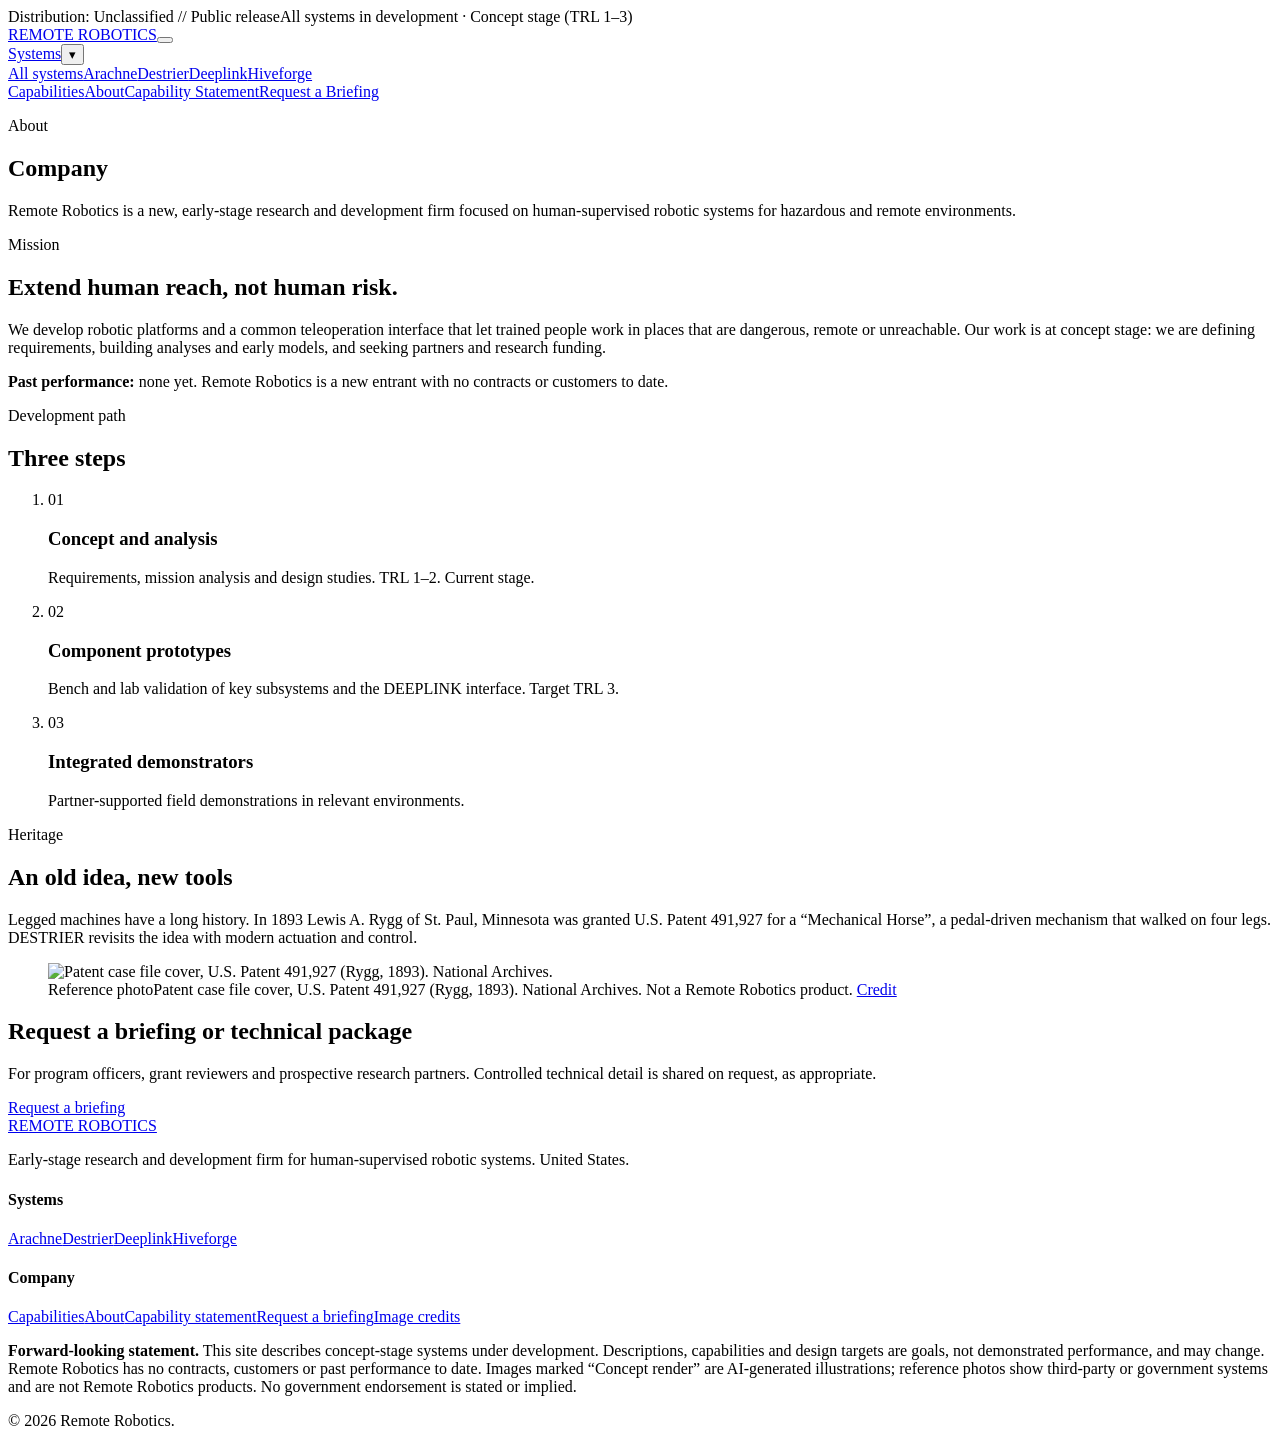
==== about/index.html @ bc03bd7c "v3: professional multi-page site, v3 concept renders, capability statement + PDF" ====
<!doctype html><html lang="en"><head><meta charset="utf-8"><meta name="viewport" content="width=device-width,initial-scale=1">
<title>About | Remote Robotics</title><meta name="description" content="About Remote Robotics: mission, stage and development path."><link rel="canonical" href="https://charlesanthonyleone.github.io/remote-robotics/about/">
<meta property="og:type" content="website"><meta property="og:site_name" content="Remote Robotics"><meta property="og:title" content="About | Remote Robotics"><meta property="og:description" content="About Remote Robotics: mission, stage and development path."><meta property="og:url" content="https://charlesanthonyleone.github.io/remote-robotics/about/"><meta property="og:image" content="https://charlesanthonyleone.github.io/remote-robotics/renders/v3/arachne-studio.jpg"><meta name="twitter:card" content="summary_large_image">
<link rel="icon" type="image/png" href="/remote-robotics/favicon.png"><link rel="preconnect" href="https://fonts.googleapis.com"><link rel="preconnect" href="https://fonts.gstatic.com" crossorigin>
<link href="https://fonts.googleapis.com/css2?family=Inter:wght@400;500;600;700&family=IBM+Plex+Mono:wght@400;500&display=swap" rel="stylesheet"><link rel="stylesheet" href="/remote-robotics/assets/site.css"></head><body>
<div class="dist"><div class="wrap"><span>Distribution: Unclassified // Public release</span><span class="hide-sm">All systems in development · Concept stage (TRL 1–3)</span></div></div>
<header class="hdr"><div class="wrap"><a class="brand" href="/remote-robotics/"><span class="mark"></span>REMOTE ROBOTICS</a><button class="burger" aria-label="Menu" aria-expanded="false"><span></span><span></span><span></span></button><nav class="nav"><div class="dd"><a href="/remote-robotics/systems/">Systems</a><button class="ddbtn" aria-label="Show systems" aria-expanded="false">▾</button><div class="ddmenu"><a href="/remote-robotics/systems/">All systems</a><a href="/remote-robotics/systems/arachne/">Arachne</a><a href="/remote-robotics/systems/destrier/">Destrier</a><a href="/remote-robotics/systems/deeplink/">Deeplink</a><a href="/remote-robotics/systems/hiveforge/">Hiveforge</a></div></div><a href="/remote-robotics/capabilities/">Capabilities</a><a href="/remote-robotics/about/" class="active" aria-current="page">About</a><a href="/remote-robotics/capability-statement/">Capability Statement</a><a href="/remote-robotics/contact/" class="cta">Request a Briefing</a></nav></div></header>
<main><section class="phead"><div class="wrap"><p class="eyebrow">About</p><h1>Company</h1><p class="lead">Remote Robotics is a new, early-stage research and development firm focused on human-supervised robotic systems for hazardous and remote environments.</p></div></section><section class="sec"><div class="wrap two"><div><p class="eyebrow">Mission</p><h2>Extend human reach, not human risk.</h2></div><div><p>We develop robotic platforms and a common teleoperation interface that let trained people work in places that are dangerous, remote or unreachable. Our work is at concept stage: we are defining requirements, building analyses and early models, and seeking partners and research funding.</p><p><strong>Past performance:</strong> none yet. Remote Robotics is a new entrant with no contracts or customers to date.</p></div></div></section>
<section class="sec alt"><div class="wrap"><p class="eyebrow">Development path</p><h2>Three steps</h2><ol class="path"><li><span>01</span><h3>Concept and analysis</h3><p>Requirements, mission analysis and design studies. TRL 1–2. Current stage.</p></li><li><span>02</span><h3>Component prototypes</h3><p>Bench and lab validation of key subsystems and the DEEPLINK interface. Target TRL 3.</p></li><li><span>03</span><h3>Integrated demonstrators</h3><p>Partner-supported field demonstrations in relevant environments.</p></li></ol></div></section>
<section class="sec"><div class="wrap two"><div><p class="eyebrow">Heritage</p><h2>An old idea, new tools</h2><p>Legged machines have a long history. In 1893 Lewis A. Rygg of St. Paul, Minnesota was granted U.S. Patent 491,927 for a “Mechanical Horse”, a pedal-driven mechanism that walked on four legs. DESTRIER revisits the idea with modern actuation and control.</p></div><figure><img src="/remote-robotics/img/rygg.jpg" alt="Patent case file cover, U.S. Patent 491,927 (Rygg, 1893). National Archives." loading="lazy"><figcaption><span class="tag ref">Reference photo</span>Patent case file cover, U.S. Patent 491,927 (Rygg, 1893). National Archives. Not a Remote Robotics product. <a href="/remote-robotics/credits/">Credit</a></figcaption></figure></div></section><section class="ctaband"><div class="wrap"><div><h2>Request a briefing or technical package</h2><p>For program officers, grant reviewers and prospective research partners. Controlled technical detail is shared on request, as appropriate.</p></div><a class="btn" href="/remote-robotics/contact/">Request a briefing</a></div></section></main>
<footer class="ftr"><div class="wrap fgrid"><div><a class="brand" href="/remote-robotics/"><span class="mark"></span>REMOTE ROBOTICS</a><p>Early-stage research and development firm for human-supervised robotic systems. United States.</p></div>
<div><h4>Systems</h4><a href="/remote-robotics/systems/arachne/">Arachne</a><a href="/remote-robotics/systems/destrier/">Destrier</a><a href="/remote-robotics/systems/deeplink/">Deeplink</a><a href="/remote-robotics/systems/hiveforge/">Hiveforge</a></div>
<div><h4>Company</h4><a href="/remote-robotics/capabilities/">Capabilities</a><a href="/remote-robotics/about/">About</a><a href="/remote-robotics/capability-statement/">Capability statement</a><a href="/remote-robotics/contact/">Request a briefing</a><a href="/remote-robotics/credits/">Image credits</a></div></div>
<div class="wrap legal"><p><strong>Forward-looking statement.</strong> This site describes concept-stage systems under development. Descriptions, capabilities and design targets are goals, not demonstrated performance, and may change. Remote Robotics has no contracts, customers or past performance to date. Images marked “Concept render” are AI-generated illustrations; reference photos show third-party or government systems and are not Remote Robotics products. No government endorsement is stated or implied.</p><p>© 2026 Remote Robotics.</p></div></footer>
<script src="/remote-robotics/assets/site.js"></script></body></html>
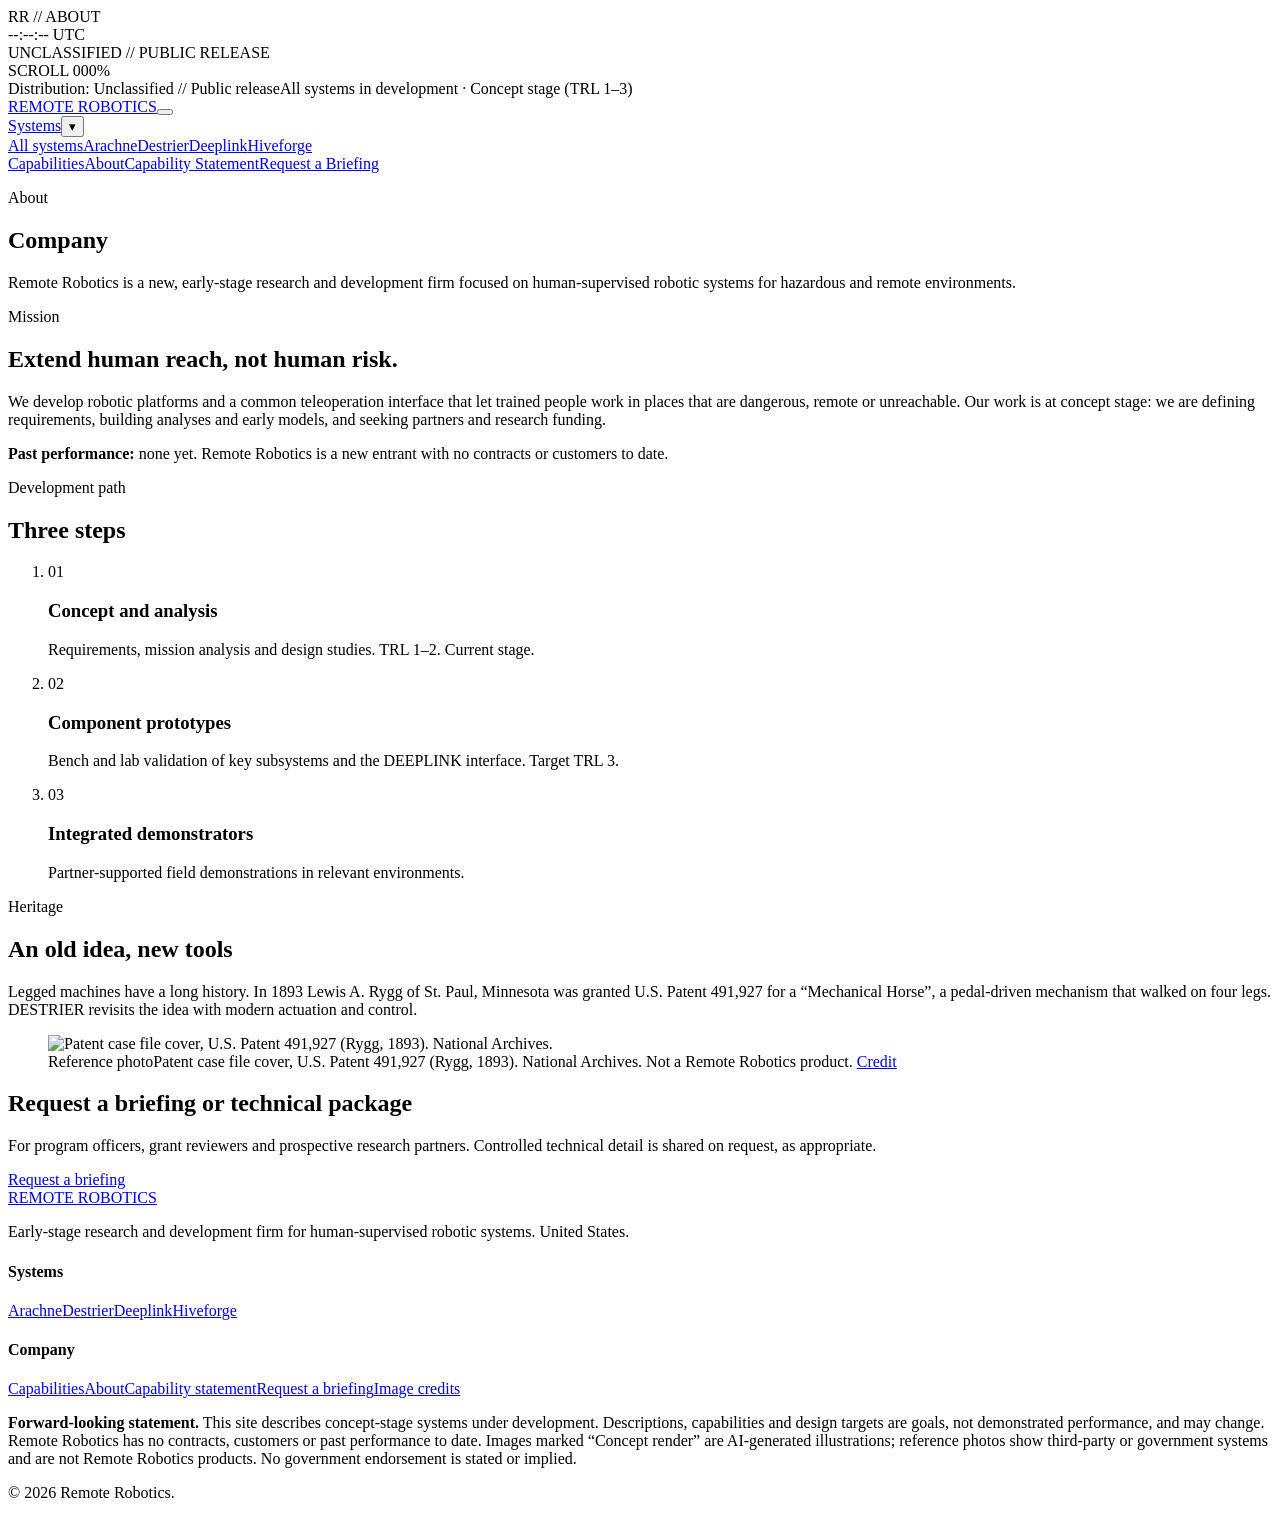
==== commit 04ebbb80: "v4: tactical viewport frame, grid background, hover brackets, scroll fade, hotspot callouts, denser " ====
--- a/about/index.html
+++ b/about/index.html
@@ -3,6 +3,8 @@
 <meta property="og:type" content="website"><meta property="og:site_name" content="Remote Robotics"><meta property="og:title" content="About | Remote Robotics"><meta property="og:description" content="About Remote Robotics: mission, stage and development path."><meta property="og:url" content="https://charlesanthonyleone.github.io/remote-robotics/about/"><meta property="og:image" content="https://charlesanthonyleone.github.io/remote-robotics/renders/v3/arachne-studio.jpg"><meta name="twitter:card" content="summary_large_image">
 <link rel="icon" type="image/png" href="/remote-robotics/favicon.png"><link rel="preconnect" href="https://fonts.googleapis.com"><link rel="preconnect" href="https://fonts.gstatic.com" crossorigin>
 <link href="https://fonts.googleapis.com/css2?family=Inter:wght@400;500;600;700&family=IBM+Plex+Mono:wght@400;500&display=swap" rel="stylesheet"><link rel="stylesheet" href="/remote-robotics/assets/site.css"></head><body>
+<div class="frame" aria-hidden="true"><i class="c tl"></i><i class="c tr"></i><i class="c bl"></i><i class="c br"></i><i class="rule rt"></i><i class="rule rb"></i><i class="rule rl"></i><i class="rule rr"></i>
+<div class="fr-tl">RR // ABOUT</div><div class="fr-tr"><span id="utc">--:--:--</span> UTC</div><div class="fr-bl">UNCLASSIFIED // PUBLIC RELEASE</div><div class="fr-br">SCROLL <span id="scr">000</span>%</div></div>
 <div class="dist"><div class="wrap"><span>Distribution: Unclassified // Public release</span><span class="hide-sm">All systems in development · Concept stage (TRL 1–3)</span></div></div>
 <header class="hdr"><div class="wrap"><a class="brand" href="/remote-robotics/"><span class="mark"></span>REMOTE ROBOTICS</a><button class="burger" aria-label="Menu" aria-expanded="false"><span></span><span></span><span></span></button><nav class="nav"><div class="dd"><a href="/remote-robotics/systems/">Systems</a><button class="ddbtn" aria-label="Show systems" aria-expanded="false">▾</button><div class="ddmenu"><a href="/remote-robotics/systems/">All systems</a><a href="/remote-robotics/systems/arachne/">Arachne</a><a href="/remote-robotics/systems/destrier/">Destrier</a><a href="/remote-robotics/systems/deeplink/">Deeplink</a><a href="/remote-robotics/systems/hiveforge/">Hiveforge</a></div></div><a href="/remote-robotics/capabilities/">Capabilities</a><a href="/remote-robotics/about/" class="active" aria-current="page">About</a><a href="/remote-robotics/capability-statement/">Capability Statement</a><a href="/remote-robotics/contact/" class="cta">Request a Briefing</a></nav></div></header>
 <main><section class="phead"><div class="wrap"><p class="eyebrow">About</p><h1>Company</h1><p class="lead">Remote Robotics is a new, early-stage research and development firm focused on human-supervised robotic systems for hazardous and remote environments.</p></div></section><section class="sec"><div class="wrap two"><div><p class="eyebrow">Mission</p><h2>Extend human reach, not human risk.</h2></div><div><p>We develop robotic platforms and a common teleoperation interface that let trained people work in places that are dangerous, remote or unreachable. Our work is at concept stage: we are defining requirements, building analyses and early models, and seeking partners and research funding.</p><p><strong>Past performance:</strong> none yet. Remote Robotics is a new entrant with no contracts or customers to date.</p></div></div></section>
